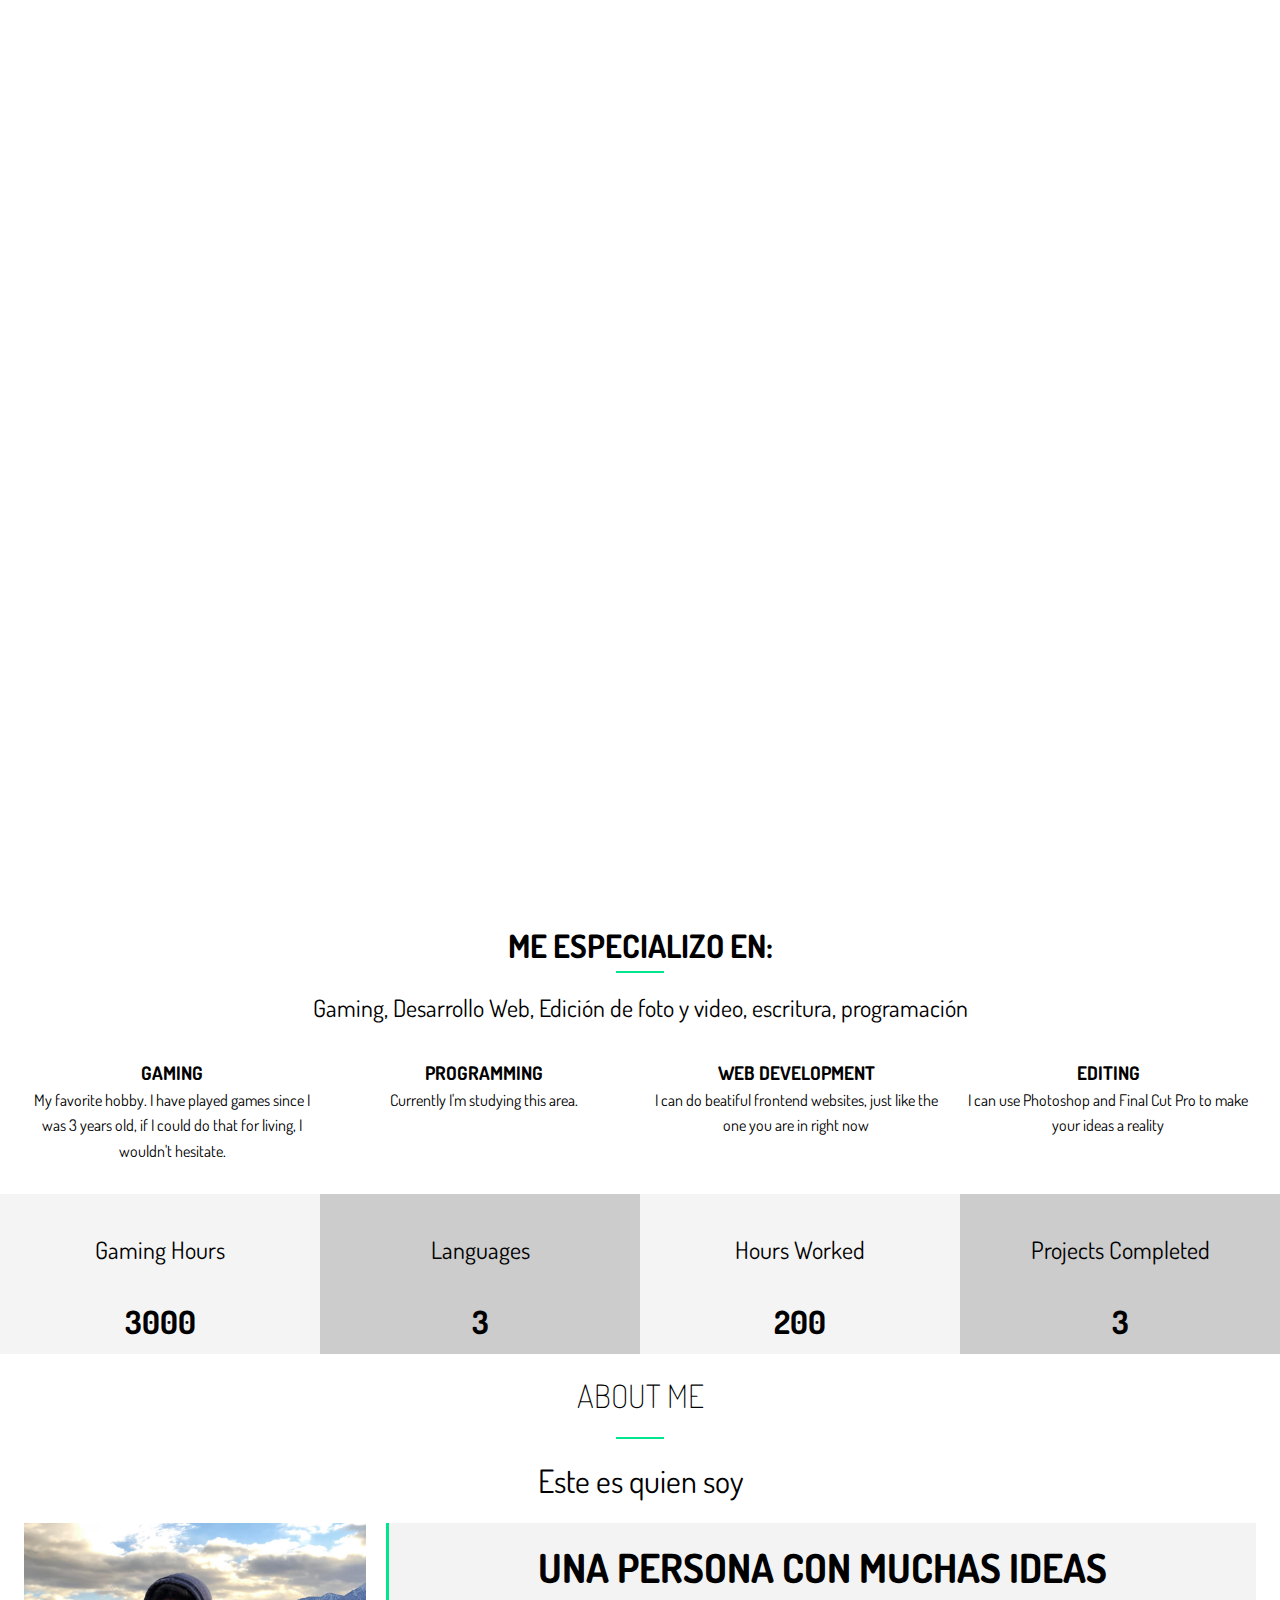
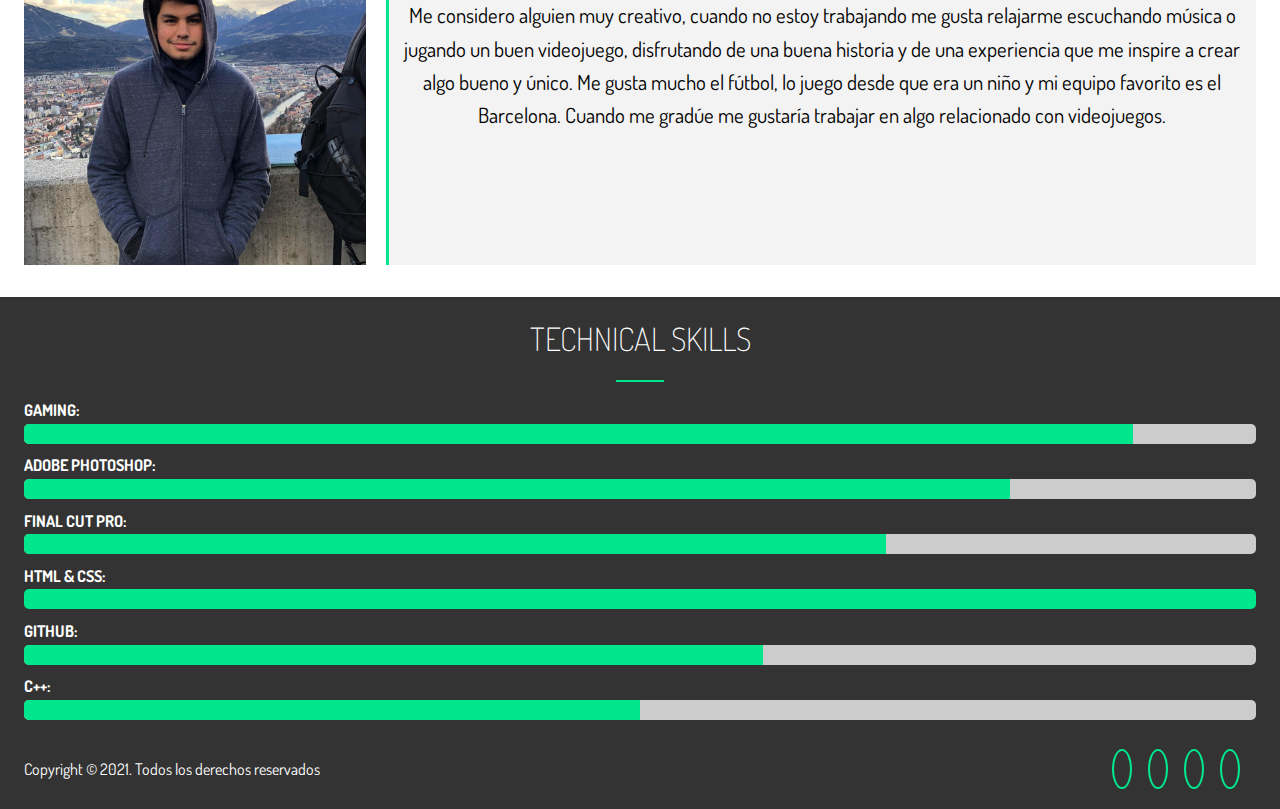
==== index.html @ 12529c62 "Add files via upload" ====
<!DOCTYPE html>
<html lang="en">

<head>
    <meta charset="UTF-8">
    <meta name="viewport" content="width=device-width, initial-scale=1.0">
    <link rel="stylesheet" href="main.css">
    <link rel="stylesheet" href="https://use.fontawesome.com/releases/v5.6.3/css/all.css" integrity="sha384-UHRtZLI+pbxtHCWp1t77Bi1L4ZtiqrqD80Kn4Z8NTSRyMA2Fd33n5dQ8lWUE00s/" crossorigin="anonymous">
    <link href="https://fonts.googleapis.com/css2?family=Dosis:wght@300&display=swap" rel="stylesheet">
    <title>Document</title>
</head>

<body>
    <header id="header-home">
        <div class="container">
            <nav id="main-nav">
                <img src="img/logo.png" alt="Mi logo" id="logo">
            </nav>
            <div class="header-content">
                <h1>Yo soy Tote: <span class="txt-type" data-wait="3000" data-words='["Desarrollador Web", "Programador", "Gamer", "Ingeniero", "Escritor"]'></span></h1>
                <p class="lead">Me apasiona la programación, los videojuegos y la escritura. Hay pocas cosas que me gusten más que inspirarme y hacer algo creativo</p>
            </div>
        </div>
    </header>

    <section id="especialidad">
        <div class="container">
            <h2>Me especializo en:</h2>
            <div class="bottom-line"></div>
            <p>
                Gaming, Desarrollo Web, Edición de foto y video, escritura, programación
            </p>
            <div class="tecns">
                <div>
                    <i class="fas fa-gamepad fa-2x"></i>
                    <h3>Gaming</h3>
                    <p>My favorite hobby. I have played games since I was 3 years old, if I could do that for living, I wouldn't hesitate.</p>
                </div>
                <div>
                    <i class="fas fa-laptop-code fa-2x"></i>
                    <h3>Programming</h3>
                    <p>Currently I'm studying this area.</p>
                </div>
                <div>
                    <i class="fas fa-file-code fa-2x"></i>
                    <h3>Web Development</h3>
                    <p>I can do beatiful frontend websites, just like the one you are in right now</p>
                </div>
                <div>
                    <i class="fas fa-camera fa-2x"></i>
                    <h3>Editing</h3>
                    <p>I can use Photoshop and Final Cut Pro to make your ideas a reality</p>
                </div>
            </div>
        </div>
    </section>

    <section id="estadisticas">
        <div class="stats">
            <div>
                <ul>
                    <li><i class="fas fa-dice-d6 fa-3x"></i></li>
                    <li class="stats-title">Gaming Hours</li>
                    <li class="stats-number">3000</li>
                </ul>
            </div>
            <div>
                <ul>
                    <li><i class="fas fa-language fa-3x"></i></li>
                    <li class="stats-title">Languages</li>
                    <li class="stats-number">3</li>
                </ul>
            </div>
            <div>
                <ul>
                    <li><i class="fas fa-hourglass-start fa-3x"></i></li>
                    <li class="stats-title">Hours Worked</li>
                    <li class="stats-number">200</li>
                </ul>
            </div>
            <div>
                <ul>
                    <li><i class="fas fa-code-branch fa-3x"></i></li>
                    <li class="stats-title">Projects Completed</li>
                    <li class="stats-number">3</li>
                </ul>
            </div>
        </div>
    </section>

    <section id="about">
        <div class="container">
            <h2 class="section-title">About Me</h2>
            <div class="bottom-line"></div>
            <p class="lead">Este es quien soy</p>
            <div class="about-info">
                <img src="img/yo.JPG" alt="" class="bio-image">
                <div class="bio">
                    <h4>Una persona con muchas ideas</h4>
                    <p>Me considero alguien muy creativo, cuando no estoy trabajando me gusta relajarme escuchando música o jugando un buen videojuego, disfrutando de una buena historia y de una experiencia que me inspire a crear algo bueno y único. Me gusta
                        mucho el fútbol, lo juego desde que era un niño y mi equipo favorito es el Barcelona. Cuando me gradúe me gustaría trabajar en algo relacionado con videojuegos.
                    </p>
                </div>
            </div>
        </div>
    </section>

    <section id="about-b">
        <div class="container">
            <h2 class="section-title">Technical Skills</h2>
            <div class="bottom-line"></div>
            <h4>Gaming: </h4>
            <div class="progress">
                <div style="width:90%"></div>
            </div>
            <h4>Adobe Photoshop: </h4>
            <div class="progress">
                <div style="width:80%"></div>
            </div>
            <h4>Final Cut Pro: </h4>
            <div class="progress">
                <div style="width:70%"></div>
            </div>
            <h4>HTML & CSS: </h4>
            <div class="progress">
                <div style="width:100%"></div>
            </div>
            <h4>GitHub: </h4>
            <div class="progress">
                <div style="width:60%"></div>
            </div>
            <h4>C++: </h4>
            <div class="progress">
                <div style="width:50%"></div>
            </div>
        </div>
    </section>

    <footer id="main-footer">
        <div class="contenido container">
            <p>Copyright &copy; 2021. Todos los derechos reservados</p>
            <div class="social">
                <i class="fab fa-twitter"></i>
                <i class="fab fa-facebook"></i>
                <i class="fab fa-instagram"></i>
                <i class="fab fa-linkedin"></i>
            </div>
        </div>
    </footer>

</body>

<script src="js/typewriter.js"></script>

</html>
---- main.css ----
* {
    margin: 0;
    padding: 0;
}

body {
    font-family: 'Dosis', sans-serif;
    line-height: 1.6;
    background: white;
}

a {
    text-decoration: none;
    color: #333;
}

ul {
    list-style: none;
}

h2,
h3,
h4 {
    text-transform: uppercase;
}

img {
    width: 100%;
}

#logo {
    width: 80px;
    height: 80px;
    color: #fff;
    padding-left: 80px;
}

#header-home {
    background: url("img/asis.jpg") no-repeat center right/cover;
    height: 100vh;
    color: #fff;
}

#main-nav {
    display: flex;
    justify-content: space-between;
    padding-top: 1rem;
}

#header-home .header-content {
    text-align: center;
    padding-top: 20%;
}

#header-home .header-content h1 {
    font-size: 4rem;
    line-height: 1.2;
}

#header-home .header-content p {
    padding-top: 20px;
    font-size: 1.5rem;
    line-height: 1.2;
}

#especialidad {
    text-align: center;
}

#especialidad h2 {
    padding-top: 20px;
    font-size: 2rem;
}

#especialidad p {
    font-size: 1.5rem;
    padding-bottom: 30px;
}

#especialidad .tecns {
    display: grid;
    grid-gap: 1rem;
    grid-template-columns: repeat(4, 1fr);
}

#especialidad .tecns p {
    font-size: 1rem;
}

#especialidad .tecns .fas {
    color: #00E68D;
    padding-bottom: 5px;
}

#estadisticas {
    text-align: center;
}

#estadisticas .stats {
    display: grid;
    grid-template-columns: repeat(4, 1fr);
}

#estadisticas .stats li {
    padding-top: 1rem;
    line-height: 2;
}

#estadisticas .stats .stats-title {
    font-size: 1.5rem;
}

#estadisticas .stats .stats-number {
    font-size: 2rem;
    font-weight: bold;
}

#estadisticas .stats div:nth-child(odd) {
    background: #f4f4f4;
}

#estadisticas .stats div:nth-child(even) {
    background: #ccc;
}

#about {
    text-align: center;
}

.about-info {
    display: grid;
    grid-template-areas: 'bioimage bio bio';
    grid-gap: 1.2rem;
}

.about-info .bio-image {
    grid-area: bioimage;
}

.about-info .bio {
    grid-area: bio;
    border-left: 3px solid #00E68D;
    padding: 0.8rem;
    background: #f3f3f3;
}

.about-info .bio h4 {
    font-size: 2.5rem;
}

.about-info .bio p {
    font-size: 1.3rem;
}

#about-b {
    margin-top: 2rem;
    background: #333;
    color: #fff;
}

#about-b .progress {
    overflow: hidden;
    height: 20px;
    background: #ccc;
    border-radius: 5px;
    margin-bottom: 0.6rem;
}

#about-b .progress div {
    height: 100%;
    color: #fff;
    text-align: center;
    background-color: #00E68D;
}

#main-footer {
    background: #333;
    color: #fff;
    height: 5rem;
}

#main-footer .contenido {
    display: flex;
    justify-content: space-between;
    height: 5rem;
    align-items: center;
}

#main-footer .contenido .social .fab {
    margin-right: 1rem;
    border: 2px #00E68D solid;
    border-radius: 50%;
    height: 20px;
    width: 20px;
    line-height: 20px;
    text-align: center;
    padding: 0.5rem;
    color: #00E68D;
}


/* Utilidades */

.bottom-line {
    height: 2px;
    width: 3rem;
    background: #00E68D;
    display: block;
    margin: 0 auto 1rem auto;
}

.container {
    max-width: 1280px;
    padding: 0 1.5rem;
    margin: auto;
    overflow: hidden;
}

.lead {
    font-size: 2rem;
    padding-bottom: 1rem;
}

.section-title {
    font-size: 2rem;
    display: block;
    padding-top: 1rem;
    padding-bottom: 1rem;
    text-align: center;
    font-weight: 100;
    text-transform: uppercase;
}
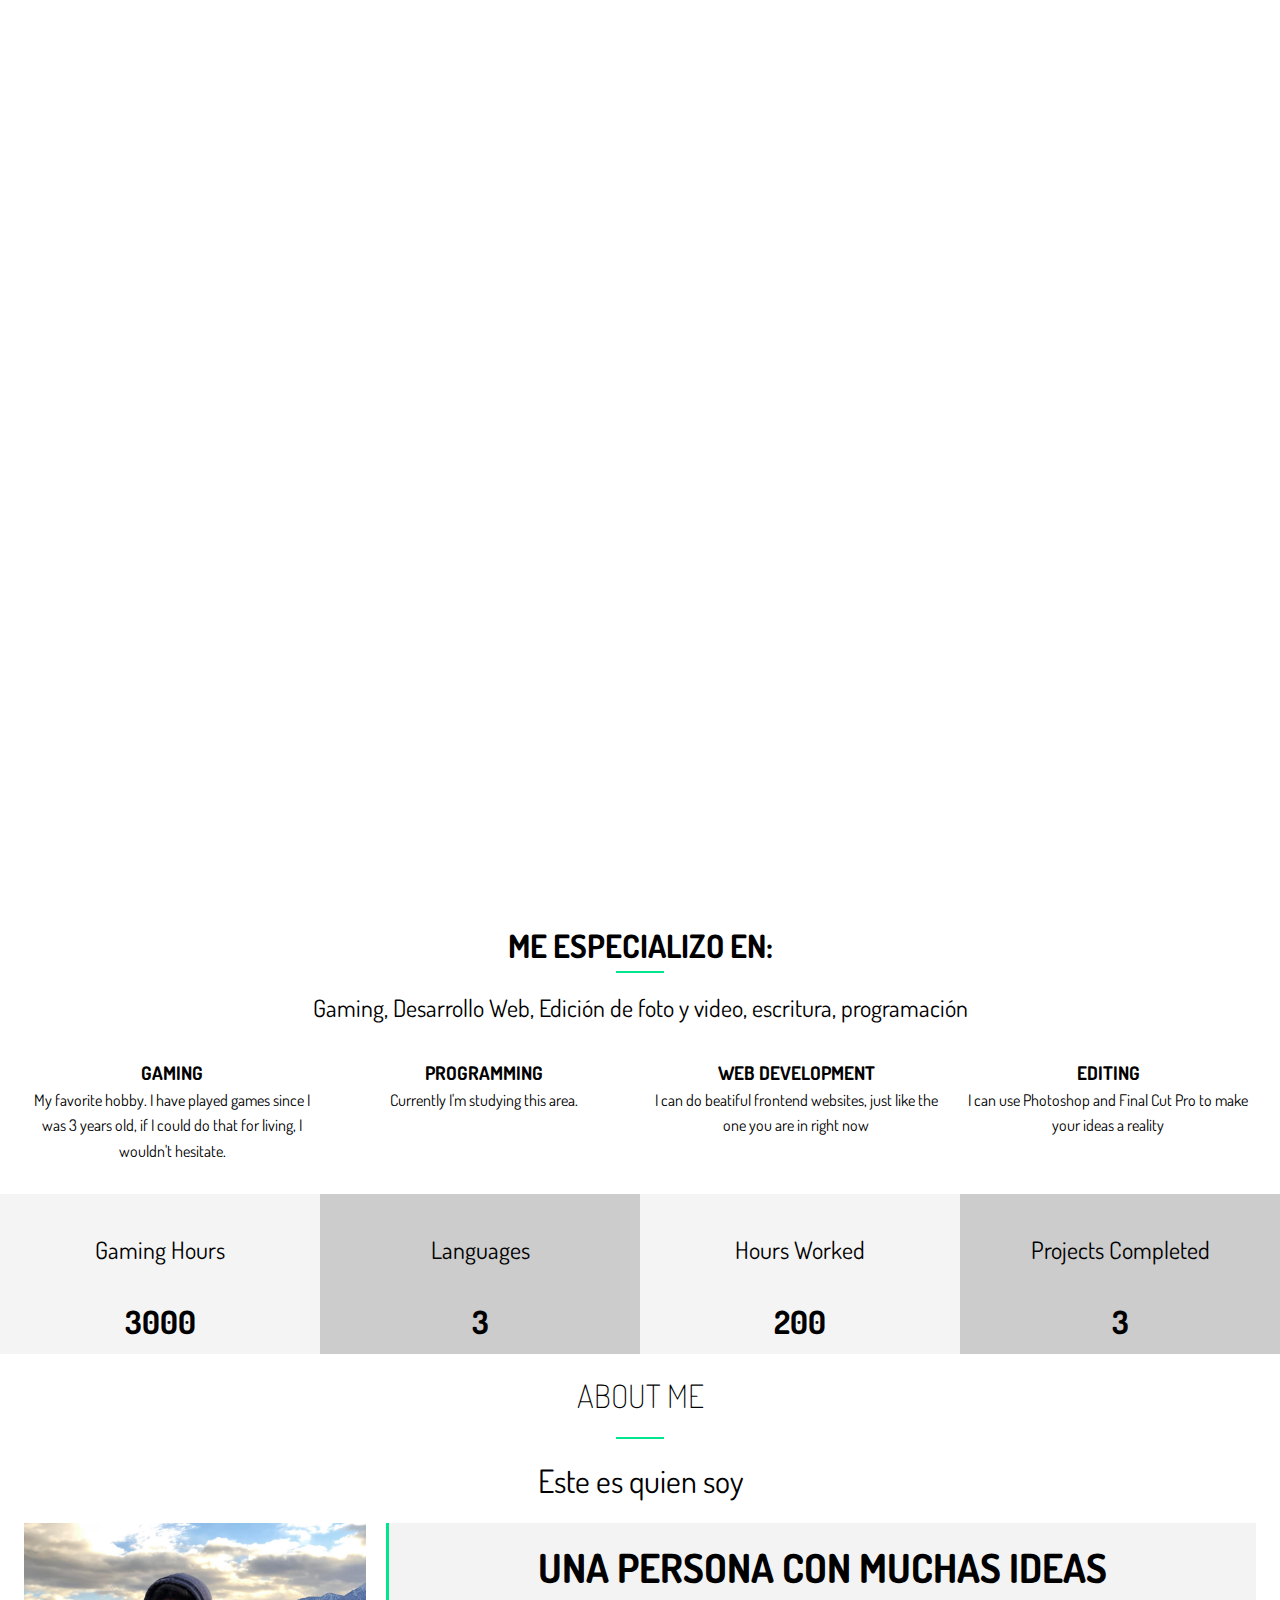
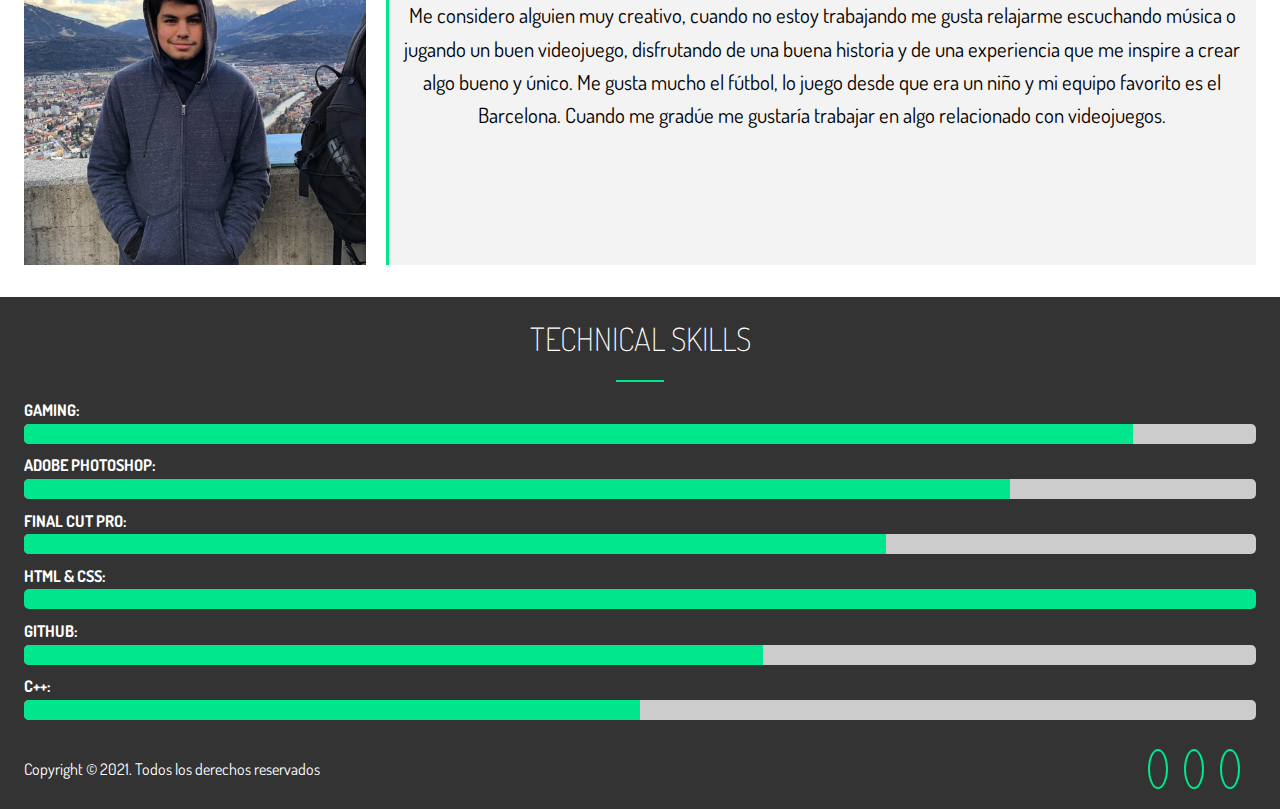
==== commit 1cd0dfed: "Add files via upload" ====
--- a/index.html
+++ b/index.html
@@ -7,7 +7,7 @@
     <link rel="stylesheet" href="main.css">
     <link rel="stylesheet" href="https://use.fontawesome.com/releases/v5.6.3/css/all.css" integrity="sha384-UHRtZLI+pbxtHCWp1t77Bi1L4ZtiqrqD80Kn4Z8NTSRyMA2Fd33n5dQ8lWUE00s/" crossorigin="anonymous">
     <link href="https://fonts.googleapis.com/css2?family=Dosis:wght@300&display=swap" rel="stylesheet">
-    <title>Document</title>
+    <title>Tote Noyola</title>
 </head>
 
 <body>
@@ -140,10 +140,9 @@
         <div class="contenido container">
             <p>Copyright &copy; 2021. Todos los derechos reservados</p>
             <div class="social">
-                <i class="fab fa-twitter"></i>
-                <i class="fab fa-facebook"></i>
-                <i class="fab fa-instagram"></i>
-                <i class="fab fa-linkedin"></i>
+                <a href="https://www.facebook.com/tote.nm.94"><i class="fab fa-facebook"></a></i>
+                <a href="https://twitter.com/ToteNoyola"><i class="fab fa-twitter"></a></i>
+                <a href="https://www.instagram.com/tote_nm/"><i class="fab fa-instagram"></a></i>
             </div>
         </div>
     </footer>
--- a/main.css
+++ b/main.css
@@ -127,28 +127,28 @@
     text-align: center;
 }
 
-.about-info {
+#about .about-info {
     display: grid;
     grid-template-areas: 'bioimage bio bio';
     grid-gap: 1.2rem;
 }
 
-.about-info .bio-image {
+#about .about-info .bio-image {
     grid-area: bioimage;
 }
 
-.about-info .bio {
+#about .about-info .bio {
     grid-area: bio;
     border-left: 3px solid #00E68D;
     padding: 0.8rem;
     background: #f3f3f3;
 }
 
-.about-info .bio h4 {
+#about .about-info .bio h4 {
     font-size: 2.5rem;
 }
 
-.about-info .bio p {
+#about .about-info .bio p {
     font-size: 1.3rem;
 }
 
@@ -198,6 +198,18 @@
     color: #00E68D;
 }
 
+#main-footer .contenido .social .fab:hover {
+    margin-right: 1rem;
+    border: 2px #0aefff solid;
+    border-radius: 50%;
+    height: 20px;
+    width: 20px;
+    line-height: 20px;
+    text-align: center;
+    padding: 0.5rem;
+    color: #0aefff;
+}
+
 
 /* Utilidades */
 
@@ -229,4 +241,74 @@
     text-align: center;
     font-weight: 100;
     text-transform: uppercase;
+}
+
+@media (max-width: 800px) {
+    #header-home {
+        height: 30rem;
+    }
+    #header-home .header-content {
+        padding-top: 5rem;
+    }
+}
+
+
+/* Responsive Design */
+
+@media (max-width: 500px) {
+    #main-nav {
+        flex-direction: column;
+        align-items: center;
+        padding-right: 70px;
+    }
+    #header-home {
+        height: 10rem;
+        border-bottom: 3px solid #00E68D;
+        background-position: 20% 30%;
+    }
+    #header-home .header-content {
+        display: none;
+    }
+    #header-inner {
+        height: 10rem;
+    }
+    #about .about-info,
+    #estadisticas .stats,
+    #especialidad .tecns {
+        grid-template-columns: 1fr;
+    }
+    #home-a .specials div {
+        border-bottom: 1px #f4f4f4 solid;
+        padding-bottom: 1rem;
+    }
+    #home-a .specials div:last-child {
+        border: none;
+        padding-bottom: 0;
+    }
+    #home-b .stats div {
+        padding: 2rem 0 1rem 0;
+    }
+    #about .about-info {
+        grid-template-areas: 'bioimage' 'bio';
+    }
+    #main-footer {
+        height: 7rem;
+    }
+    #main-footer .contenido {
+        flex-direction: column;
+        padding: 1rem;
+        height: 5rem;
+    }
+}
+
+@media (max-height: 580px) {
+    #header-home .header-content {
+        padding-top: 3rem;
+    }
+}
+
+@media (max-height: 330) {
+    #header-home .header-content h1 {
+        font-size: 2rem;
+    }
 }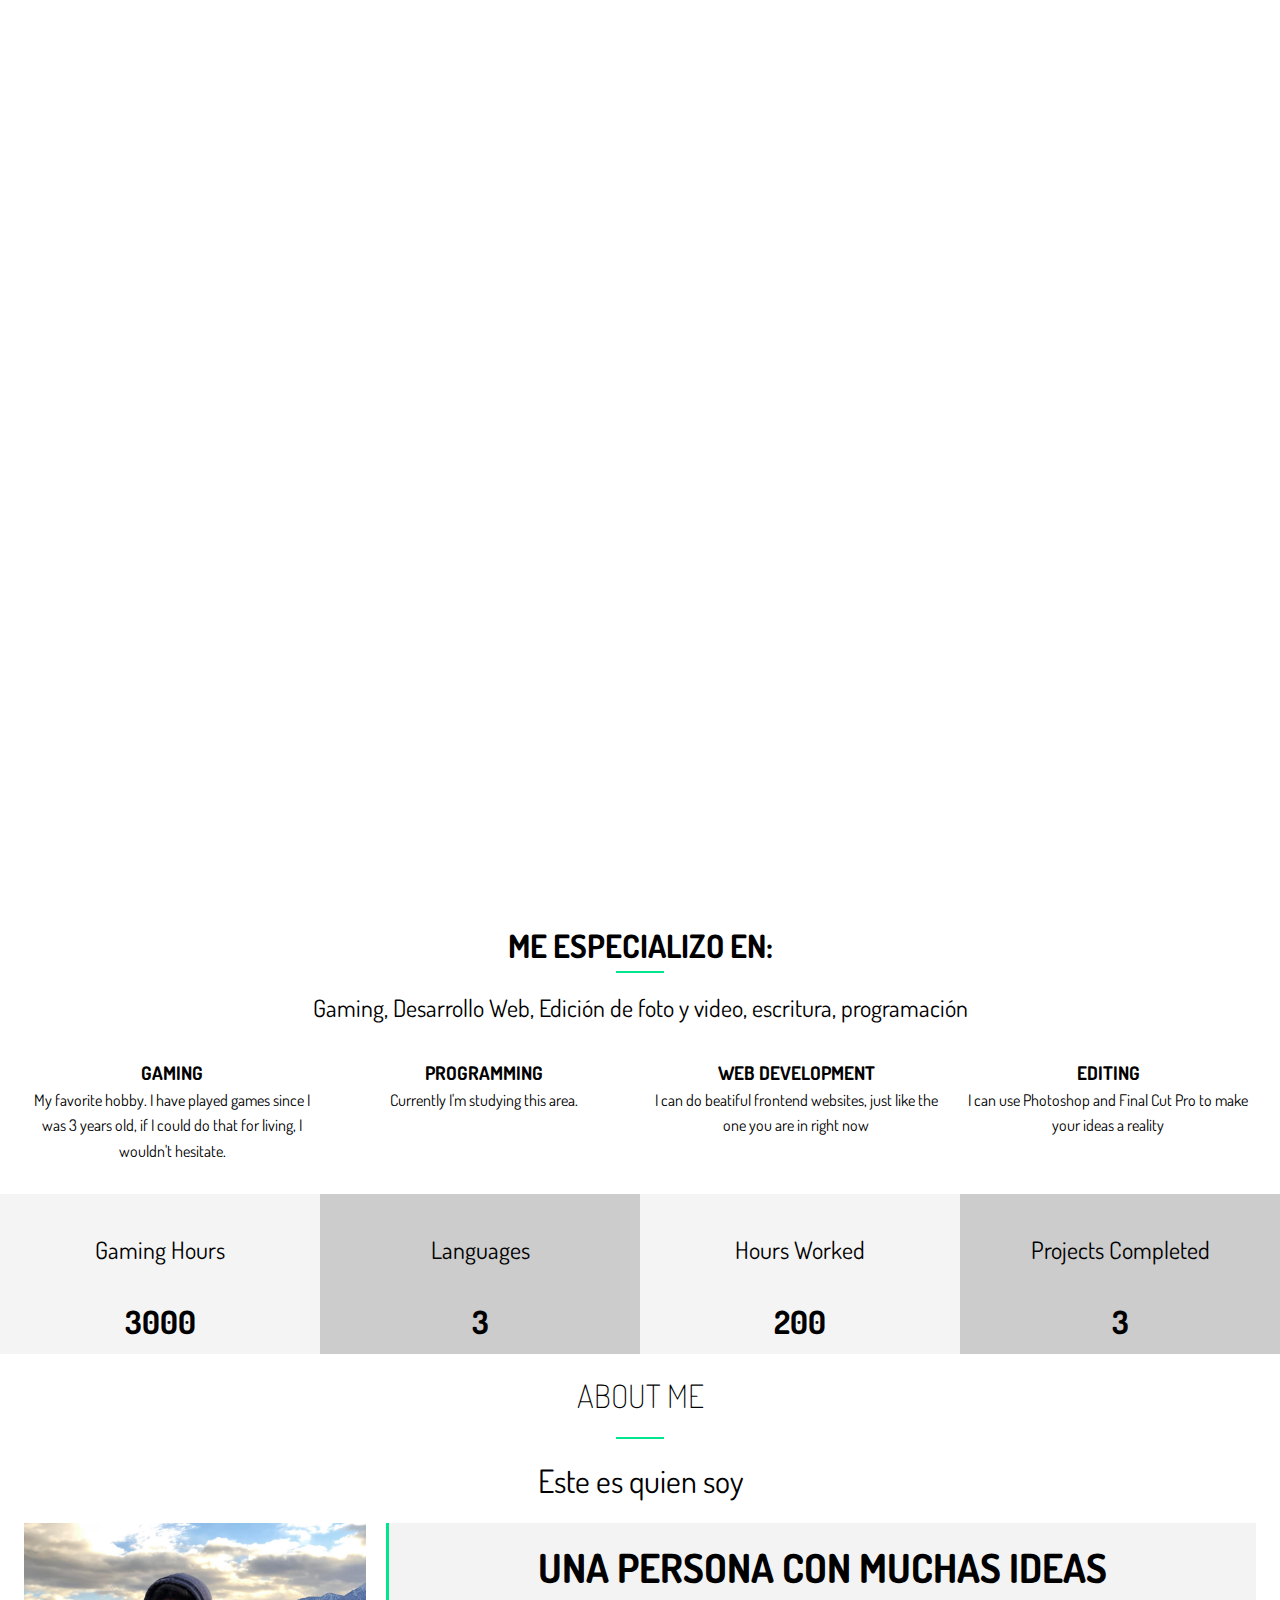
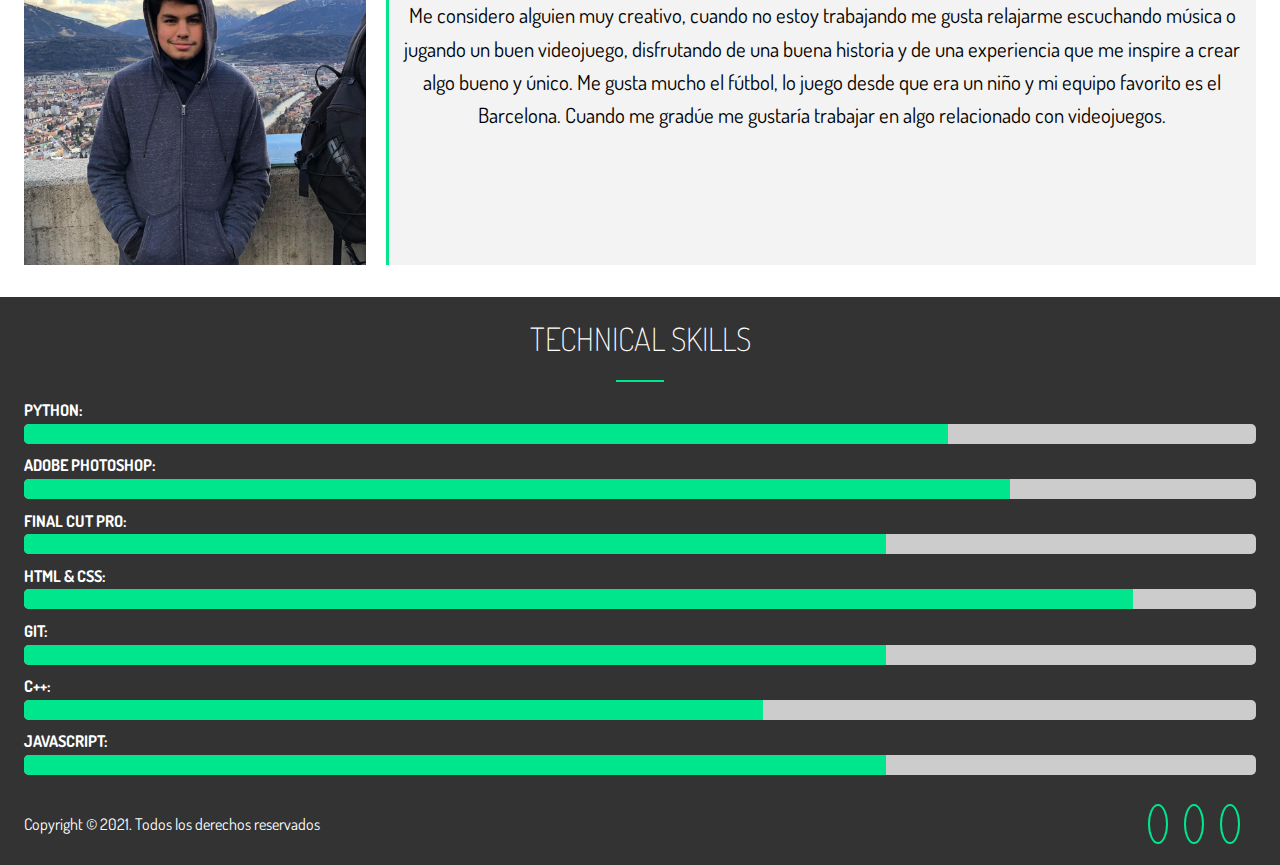
==== commit 755c9348: "Update index.html" ====
--- a/index.html
+++ b/index.html
@@ -109,9 +109,9 @@
         <div class="container">
             <h2 class="section-title">Technical Skills</h2>
             <div class="bottom-line"></div>
-            <h4>Gaming: </h4>
+            <h4>Python: </h4>
             <div class="progress">
-                <div style="width:90%"></div>
+                <div style="width:75%"></div>
             </div>
             <h4>Adobe Photoshop: </h4>
             <div class="progress">
@@ -123,15 +123,19 @@
             </div>
             <h4>HTML & CSS: </h4>
             <div class="progress">
-                <div style="width:100%"></div>
+                <div style="width:90%"></div>
             </div>
-            <h4>GitHub: </h4>
+            <h4>Git: </h4>
+            <div class="progress">
+                <div style="width:70%"></div>
+            </div>
+            <h4>C++: </h4>
             <div class="progress">
                 <div style="width:60%"></div>
             </div>
-            <h4>C++: </h4>
+            <h4>JavaScript: </h4>
             <div class="progress">
-                <div style="width:50%"></div>
+                <div style="width:70%"></div>
             </div>
         </div>
     </section>
@@ -151,4 +155,4 @@
 
 <script src="js/typewriter.js"></script>
 
-</html>+</html>
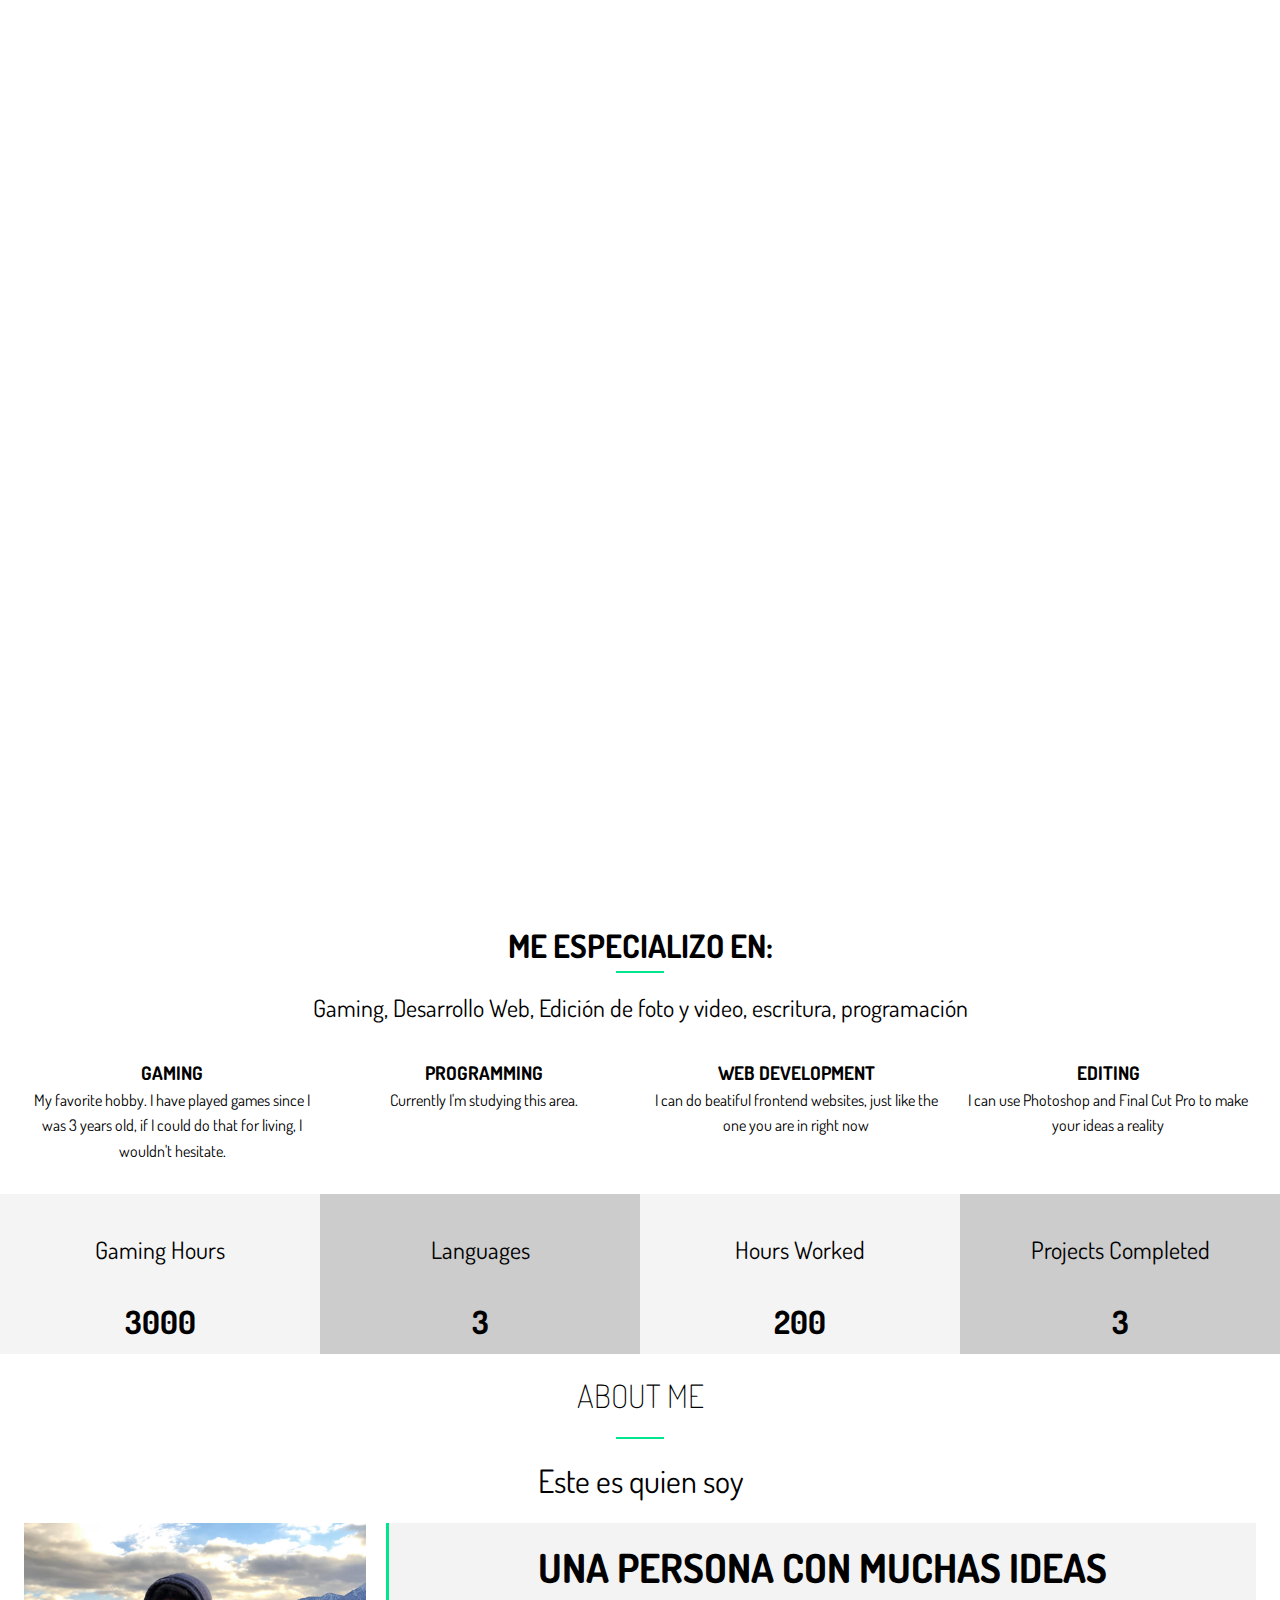
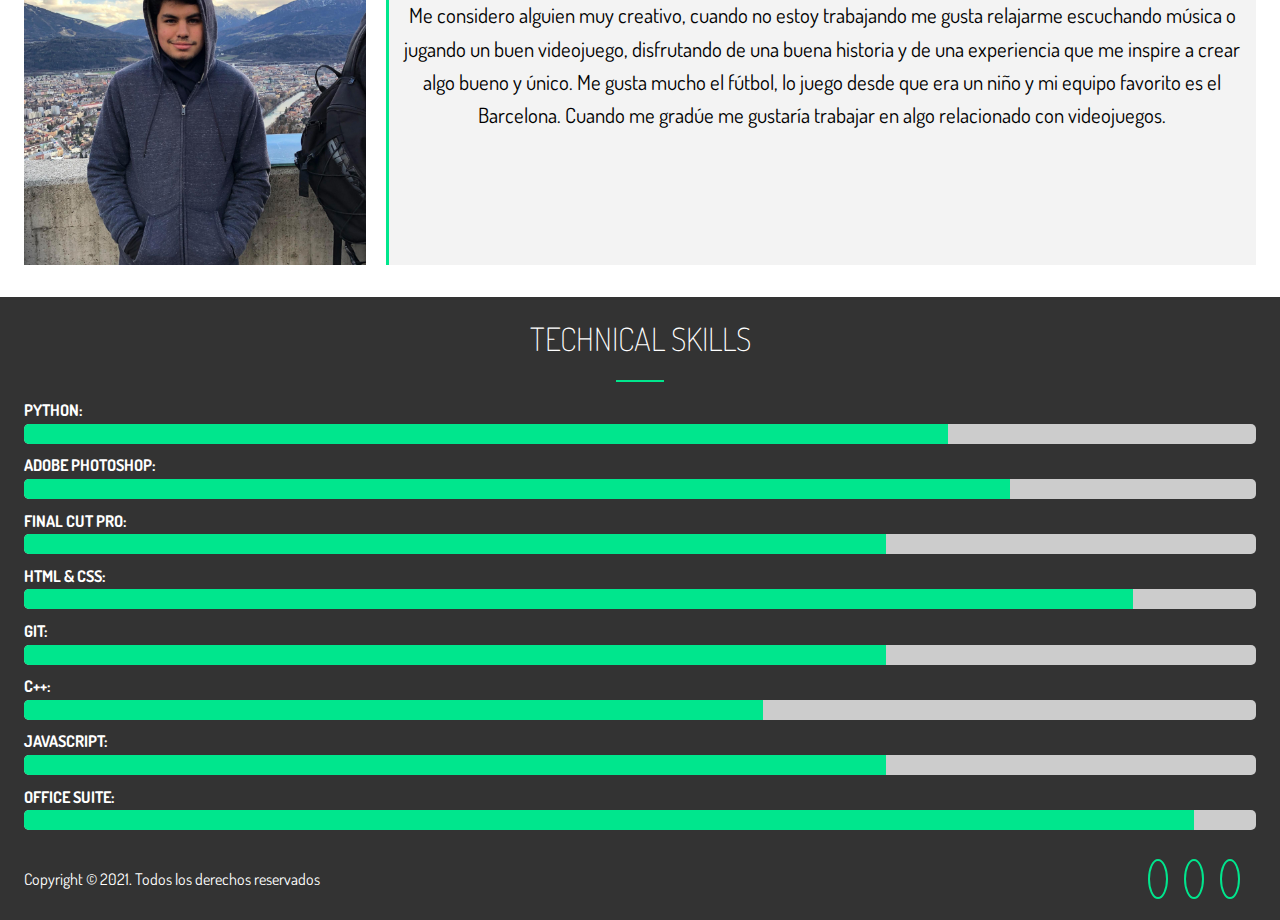
==== commit 5fd268b9: "Update index.html" ====
--- a/index.html
+++ b/index.html
@@ -137,6 +137,10 @@
             <div class="progress">
                 <div style="width:70%"></div>
             </div>
+            <h4>Office Suite: </h4>
+            <div class="progress">
+                <div style="width:95%"></div>
+            </div>
         </div>
     </section>
 
